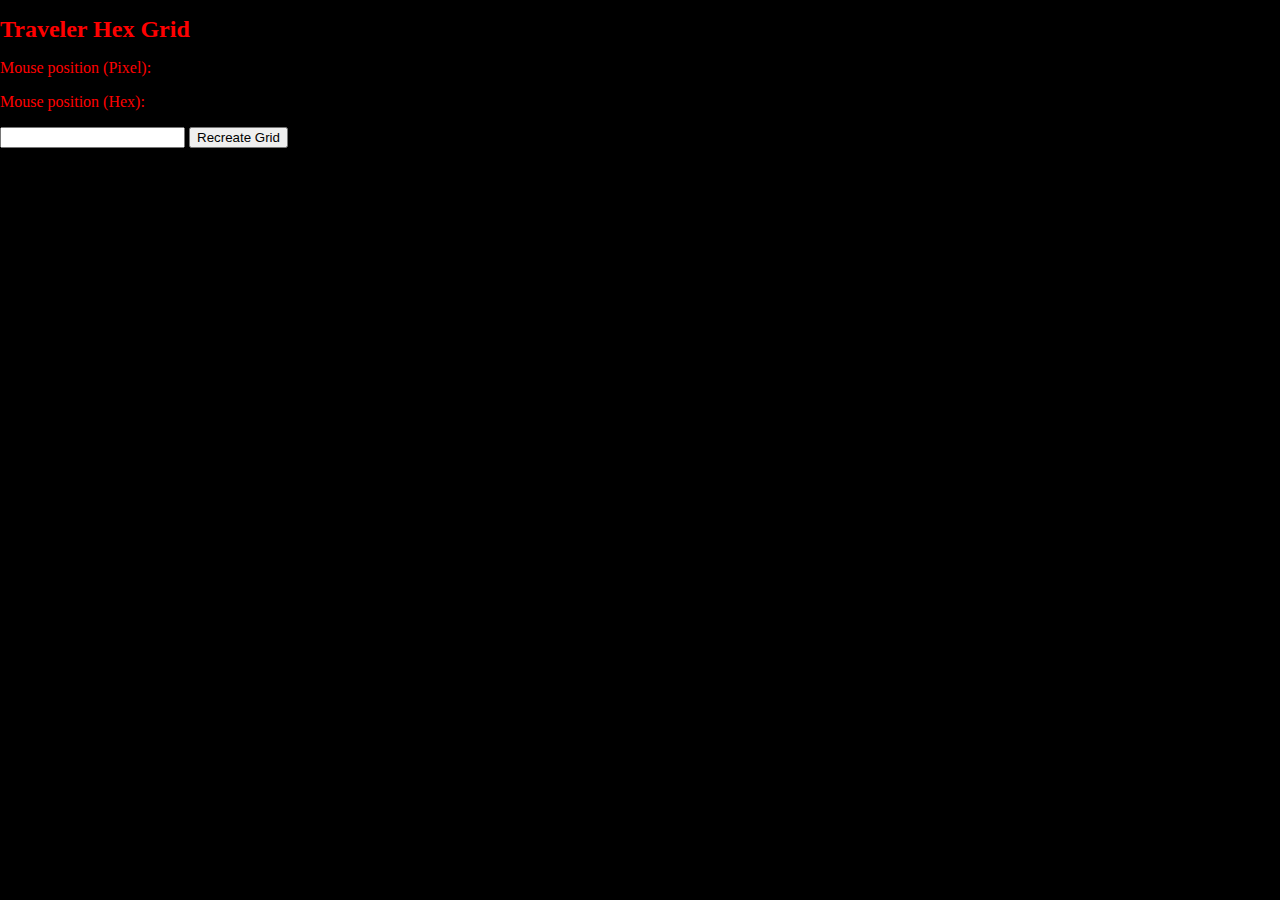
==== public_html/index.html @ 08198fda "" ====
<!--
To change this template, choose Tools | Templates
and open the template in the editor.
-->
<!DOCTYPE html>
<html>
    <head>
        <link rel="stylesheet" type="text/css" href="newcss.css">
    </head>

    <body>

    <h1>Traveler Hex Grid</h1>
    <p>Mouse position (Pixel): <strong data-bind="text: pixel"></strong></p>
    <p>Mouse position (Hex): <strong data-bind="text: hex"></strong></p>

    <input data-bind="value:hexSize" />
    <button type="Button" onclick=drawgrid();>Recreate Grid</button>

    <br>

    <canvas data-bind="event: { mousemove: UpdateMousePos }" 
            id="myCanvas" style="background: black; margin:0px;" width="600" height="600"></canvas>

    <script type="text/javascript" src="js/libs/knockout-2.2.1/knockout-min.js"></script>
    <script SRC="newjavascript.js"></script>

</html>
---- public_html/newcss.css ----
/* 
    Document   : newcss
    Created on : Aug 24, 2013, 10:34:16 AM
    Author     : graysonmitchell
    Description:
        Purpose of the stylesheet follows.
*/


    h1 {
    font: Ariel;
    font-size: 18pt;
    color: red
}

body {
    margin: 0px;
    padding: 0px;
    background: black;
}

p {
    color: red
}
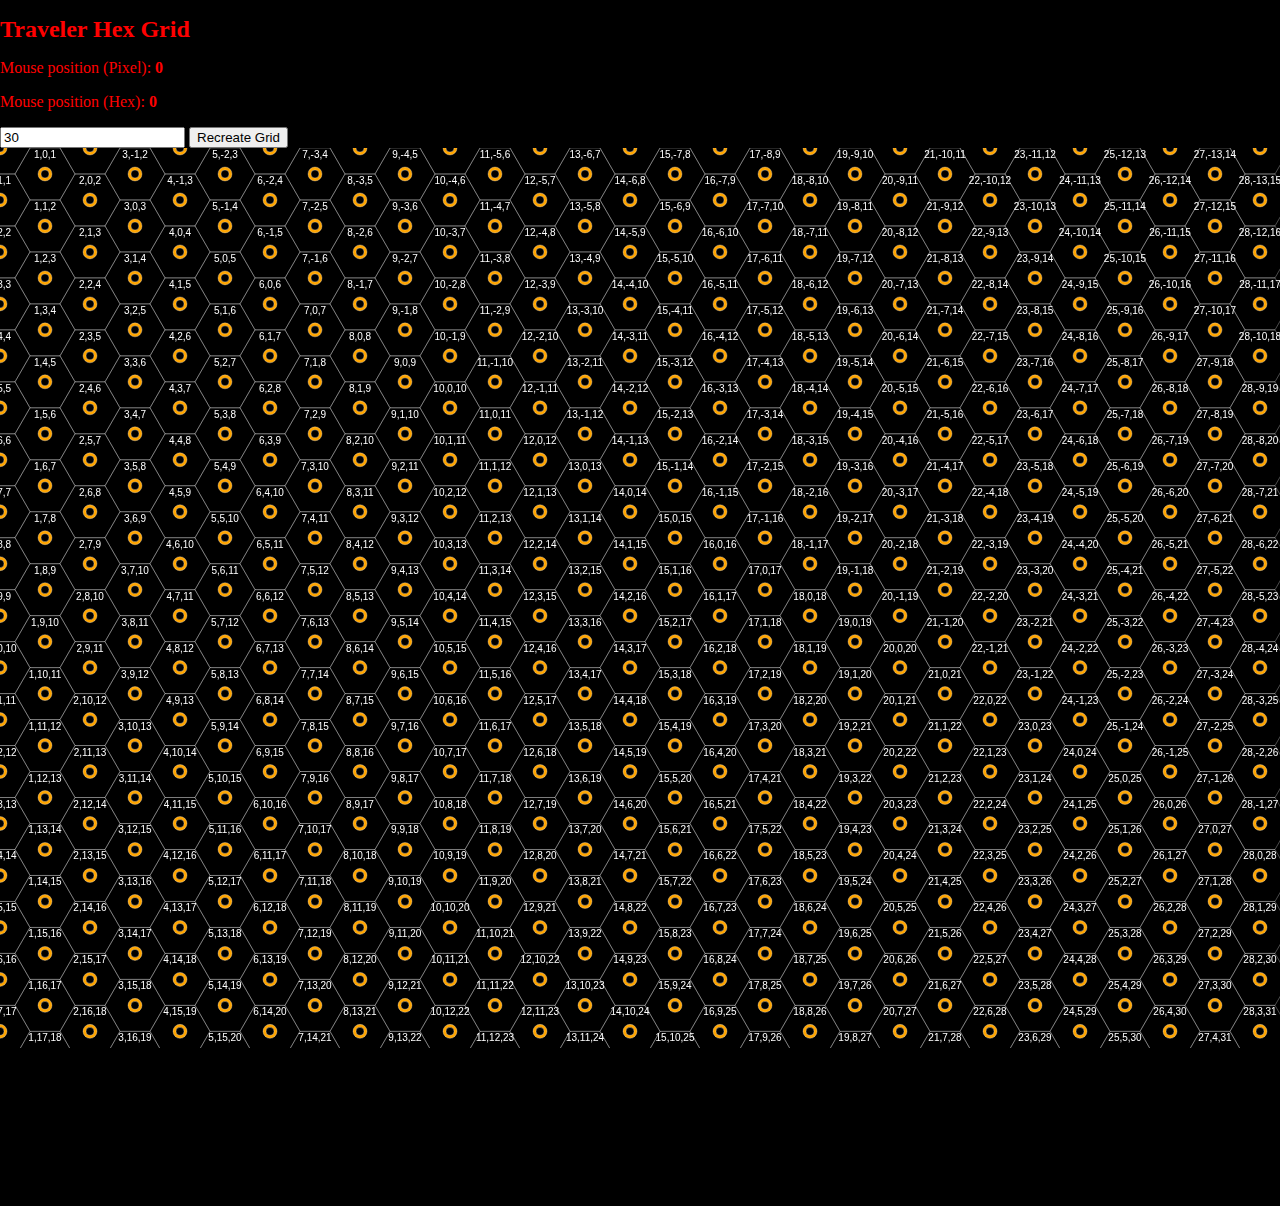
==== commit 26c04579: "" ====
--- a/public_html/index.html
+++ b/public_html/index.html
@@ -22,6 +22,7 @@
     <canvas data-bind="event: { mousemove: UpdateMousePos }" 
             id="myCanvas" style="background: black; margin:0px;" width="600" height="600"></canvas>
 
+    <canvas id="optionsCanvas"/>
     <script type="text/javascript" src="js/libs/knockout-2.2.1/knockout-min.js"></script>
     <script SRC="newjavascript.js"></script>
 
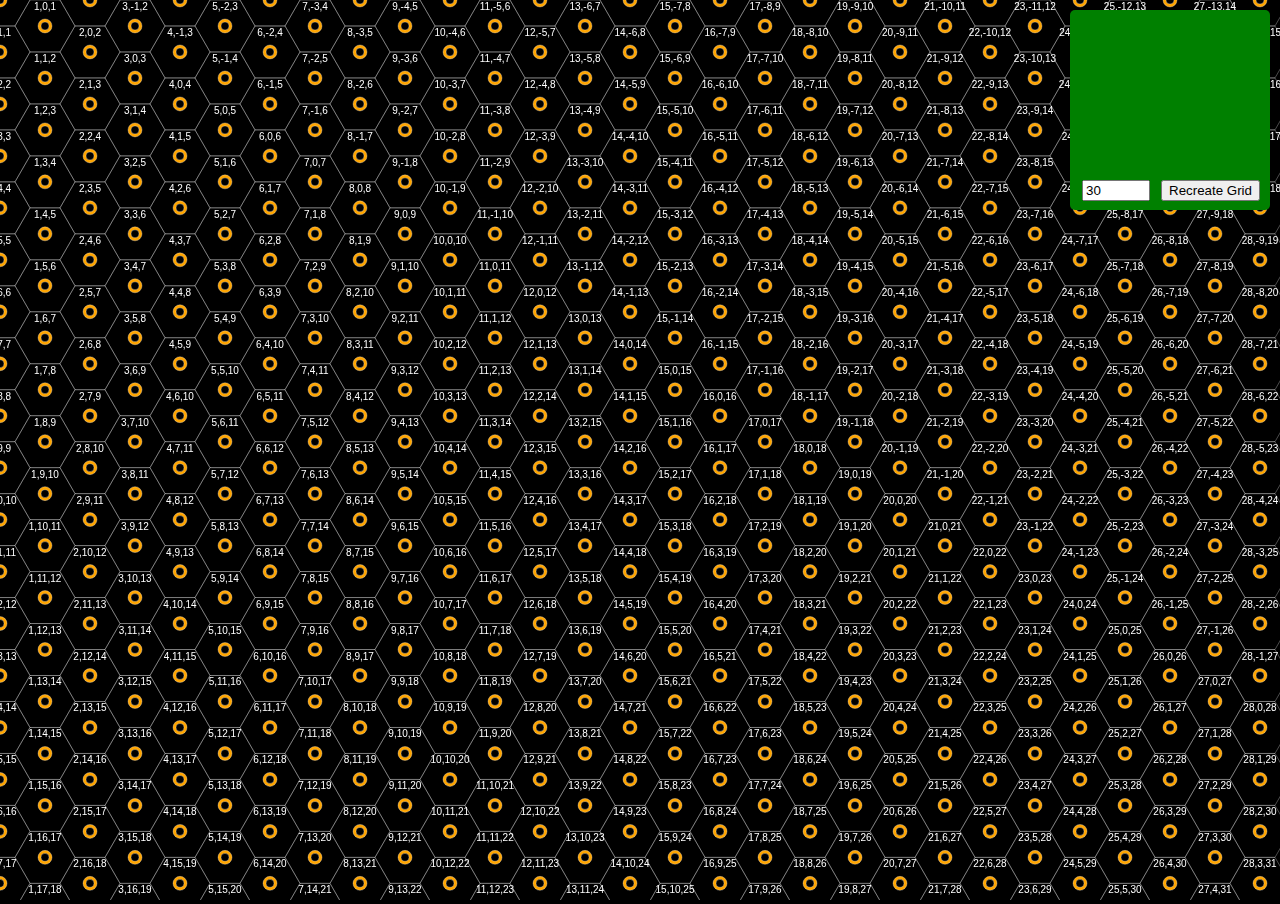
==== commit 02100689: "" ====
--- a/public_html/index.html
+++ b/public_html/index.html
@@ -10,19 +10,18 @@
 
     <body>
 
-    <h1>Traveler Hex Grid</h1>
-    <p>Mouse position (Pixel): <strong data-bind="text: pixel"></strong></p>
-    <p>Mouse position (Hex): <strong data-bind="text: hex"></strong></p>
+    <canvas data-bind="event: { mousemove: UpdateMousePos }" 
+            id="hexCanvas"></canvas>
 
-    <input data-bind="value:hexSize" />
-    <button type="Button" onclick=drawgrid();>Recreate Grid</button>
-
-    <br>
-
-    <canvas data-bind="event: { mousemove: UpdateMousePos }" 
-            id="myCanvas" style="background: black; margin:0px;" width="600" height="600"></canvas>
-
-    <canvas id="optionsCanvas"/>
+    <canvas id="optionsCanvas">
+        <h1>Traveler Hex Grid</h1>
+        <p>Mouse position (Pixel): <strong data-bind="text: pixel"></strong></p>
+        <p>Mouse position (Hex): <strong data-bind="text: hex"></strong></p>                                
+    </canvas>
+    
+    <button id="recreateButton" type="Button" onclick=DrawGrid();>Recreate Grid</button>
+    <input id="hexSize" data-bind="value:hexSize" />    
+    
     <script type="text/javascript" src="js/libs/knockout-2.2.1/knockout-min.js"></script>
     <script SRC="newjavascript.js"></script>
 
--- a/public_html/newcss.css
+++ b/public_html/newcss.css
@@ -7,8 +7,8 @@
 */
 
 
-    h1 {
-    font: Ariel;
+h1 {
+    font: Arial;
     font-size: 18pt;
     color: red
 }
@@ -23,6 +23,39 @@
     color: red
 }
 
+#hexCanvas {
+    background: black;
+    margin:0;
+    width:100%;
+    height:100%;
+}
+
+#optionsCanvas {
+    width:200px;
+    height:200px;
+    
+    top:10px;
+    right:10px;
+    border-radius: 5px;
+    background:green;
+    position:absolute;
+    z-index: 1000;
+}
+
+#recreateButton {
+    top: 180px;
+    right: 20px;
+    position: absolute;
+    z-index:1001;
+}
+
+#hexSize {
+    top: 180px;
+    right: 130px;
+    width: 60px;
+    position: absolute;
+    z-index:1001;    
+}
 
 
     
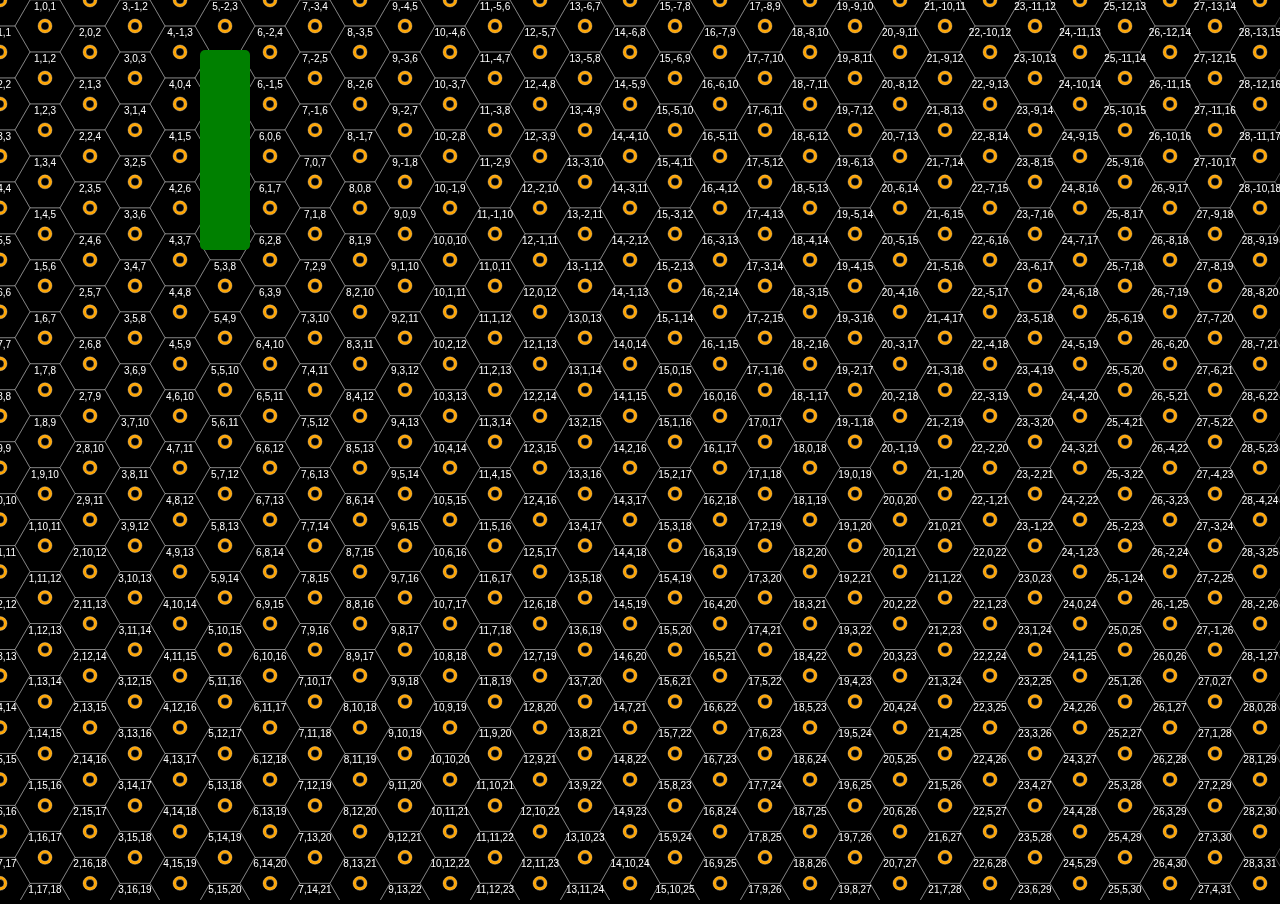
==== commit 8355c95b: "" ====
--- a/public_html/index.html
+++ b/public_html/index.html
@@ -13,15 +13,7 @@
     <canvas data-bind="event: { mousemove: UpdateMousePos }" 
             id="hexCanvas"></canvas>
 
-    <canvas id="optionsCanvas">
-        <h1>Traveler Hex Grid</h1>
-        <p>Mouse position (Pixel): <strong data-bind="text: pixel"></strong></p>
-        <p>Mouse position (Hex): <strong data-bind="text: hex"></strong></p>                                
-    </canvas>
-    
-    <button id="recreateButton" type="Button" onclick=DrawGrid();>Recreate Grid</button>
-    <input id="hexSize" data-bind="value:hexSize" />    
-    
+    <canvas id="optionsCanvas"/>
     <script type="text/javascript" src="js/libs/knockout-2.2.1/knockout-min.js"></script>
     <script SRC="newjavascript.js"></script>
 
--- a/public_html/newcss.css
+++ b/public_html/newcss.css
@@ -61,3 +61,13 @@
     
     
 
+
+#optionsCanvas {
+ width:50px;
+ height:200px;
+ top:50px;
+ left:200px;    
+     background:green;
+     position:absolute;
+     z-index: 1000;
+}
